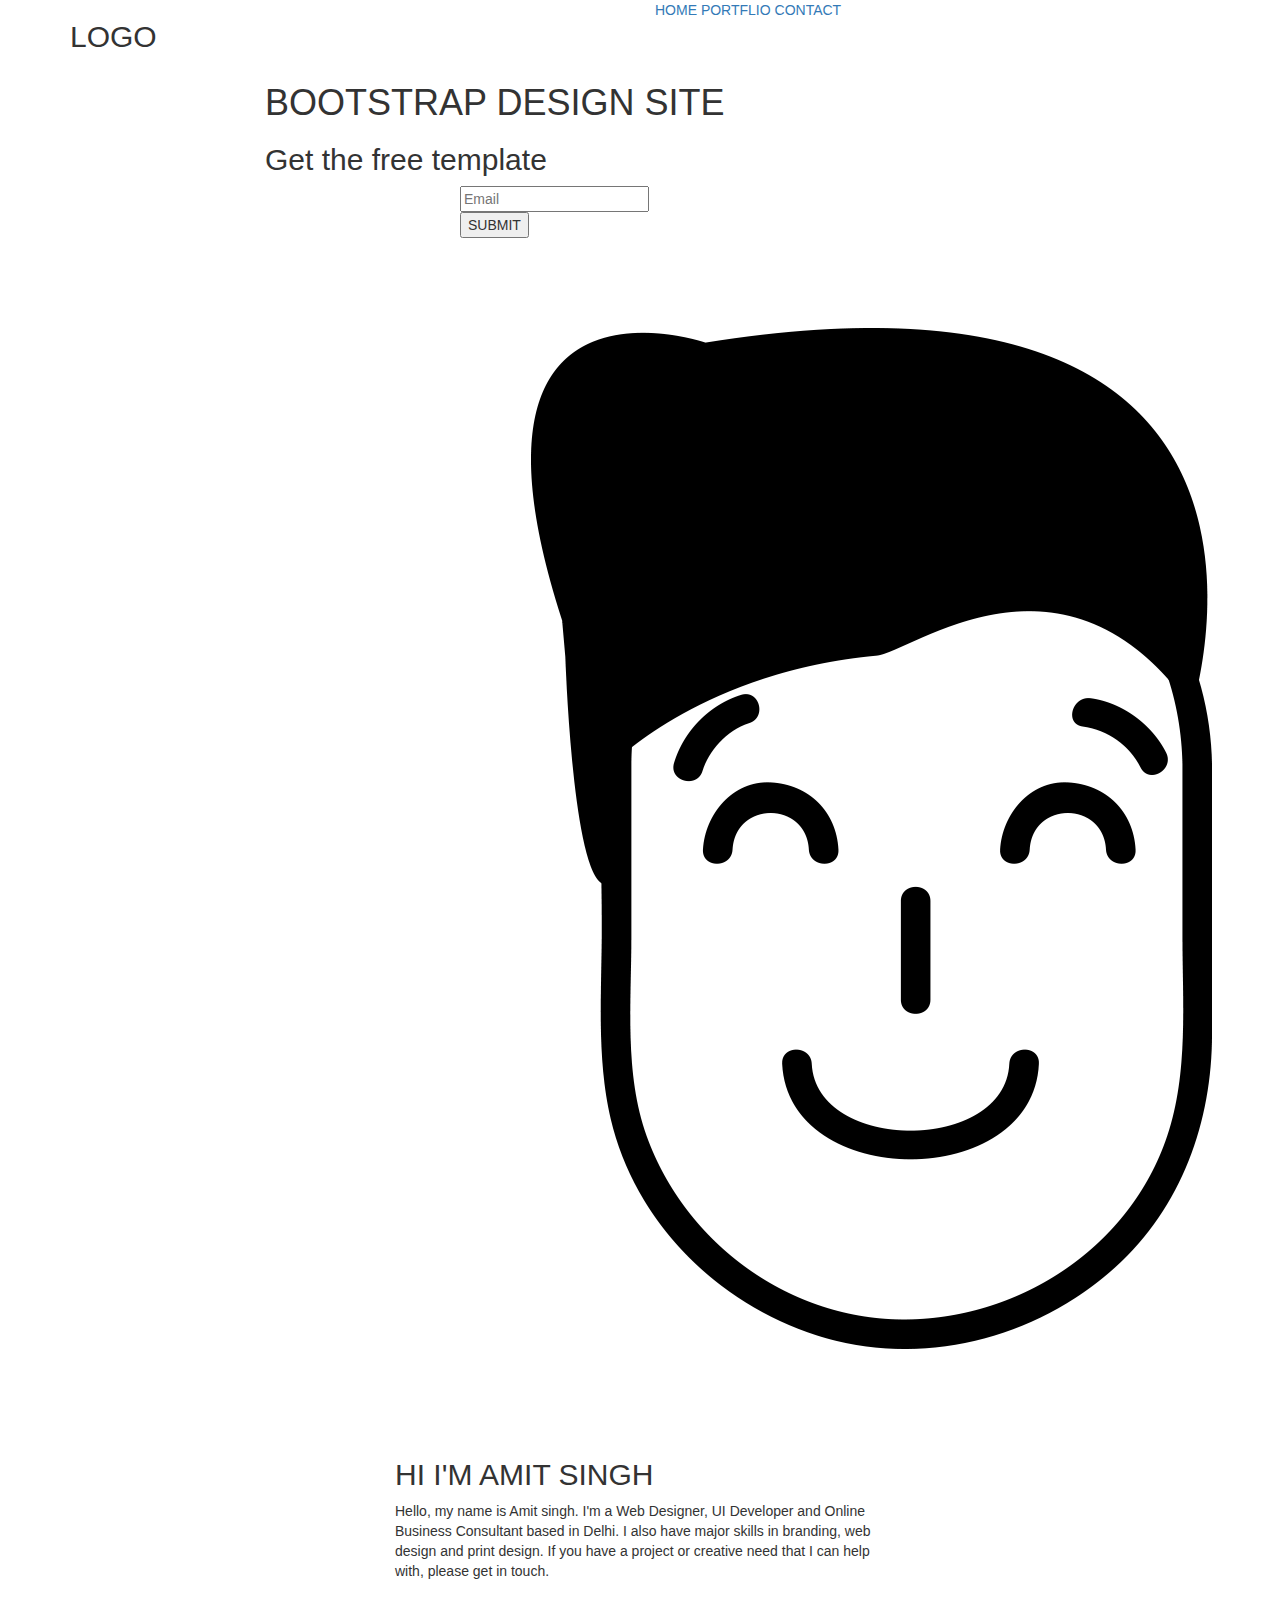
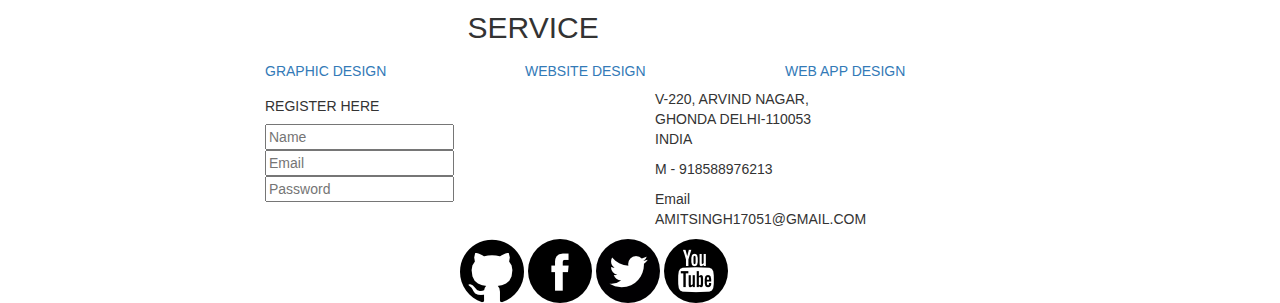
==== index.html @ af7ac9ce "Update index.html" ====
<!DOCTYPE html>
<html lang="en">
<head>
    <meta charset="UTF-8">
    <meta name="viewport" content="width=device-width, initial-scale=1">
    <title>Document</title>
    <link rel="stylesheet" href="style\bootstrap.min.css">
    <link rel="stylesheet" href="style\Style.css">
</head>
<body>
    
    <div class="backgroun-overlay">
        <div class="container">
            <div class="row">
                <div class="col-md-4">
                    <div class="logo">
                        <h2>LOGO</h2>
                    </div>
                </div>


                <div class="col-lg-6 col-md-offset-2">
                    <div class="nav">
                        <a href="#">HOME</a>
                        <a href="#">PORTFLIO</a>
                        <a href="#">CONTACT</a>
                    </div>
                </div>
            </div>

            <div class="row">
                <div class="col-sm-8 col-sm-offset-2 ">
                    <div class="header-box">
                        <h1>BOOTSTRAP DESIGN SITE</h1>
                        <h2>Get the free template</h2>
                        <div class="row">
                            <div class="col-sm-6 col-sm-offset-3">
                                <input type="text" placeholder="Email">
                            </div>
                            <div class="col-sm-6 col-sm-offset-3">
                                <button type="submit">SUBMIT</button>
                            </div>
                        </div>
                        
                    </div> 
                 </div>
            </div>
        </div>
    </div>



    <div class="container">
        <div class="row">
            <div class="col-sm-8 col-sm-offset-2">
                <div class="about">

                    <div class="row">
                        <div class="col-sm-8 col-sm-offset-2">
                            
                            <img src="asset/amit.png" alt="amit">
                            <h2>HI I'M AMIT SINGH</h2>
                            <p>Hello, my name is Amit singh. I'm a Web Designer, UI Developer and Online Business Consultant based in Delhi. I also have major skills in branding, web design and print design. If you have a project or creative need that I can help with, please get in touch.</p>
                   
                        </div>
                        
                    </div>
                    
                </div>
            </div>
        </div>
    </div>



    <div class="ser-background">
        <div class="container">
            <div class="row">
                <div class="col-sm-8 col-sm-offset-2">
                    <h2 class="col-sm-6 col-sm-offset-3">SERVICE</h2>
                    <div class="row">
                        <div class="box col-sm-4">
                            <h5 class="graphic-design"><a href="">GRAPHIC DESIGN</a></h5>
                        </div>

                        <div class="box col-sm-4">
                            <h5 class="web-design"><a href="">WEBSITE DESIGN</a></h5>
                        </div>

                        <div class="box col-sm-4">
                            <h5 class="webapp-design"><a href="">WEB APP DESIGN</a></h5>
                        </div>
                    </div>
                </div>
            </div>
        </div>
    </div>


    <div class="contact-background">
        <div class="container">
            <div class="row">
                <div class="col-sm-8 col-sm-offset-2">
                    <div class="row contact-sec">
                        <div class="col-sm-6 ">
                            <h5>REGISTER HERE</h5>
                            <input type="text" placeholder="Name" class="login">
                            <input type="text" placeholder="Email" class="login">
                            <input type="text" placeholder="Password" class="login">
                        </div>

                      
                        <div class="col-sm-4 ">
                            <div class="address">
                                <p class="address">V-220, ARVIND NAGAR,<br>GHONDA DELHI-110053 <br>INDIA</p>
                                <p>M - 918588976213</p>
                                <p>Email <br> AMITSINGH17051@GMAIL.COM</p>
                            </div> 
                        </div>
                    </div>
                </div>
            </div>
        </div>
    </div>


    <div class="footer">
        <div class="container">
            <div class="row">
                <div class="col-sm-4 col-sm-offset-4">
                    <div class="social-img">
                       
                            <img src="asset/github.png" alt="">
                       
                       
                            <img src="asset/facebook.png" alt="">
                     
                       
                            <img src="asset/twitter.png" alt="">
                 
                       
                            <img src="asset/youtube.png" alt="">
                       
                    </div>
                </div>
            </div>
        </div>
    </div>
</body>
</html>
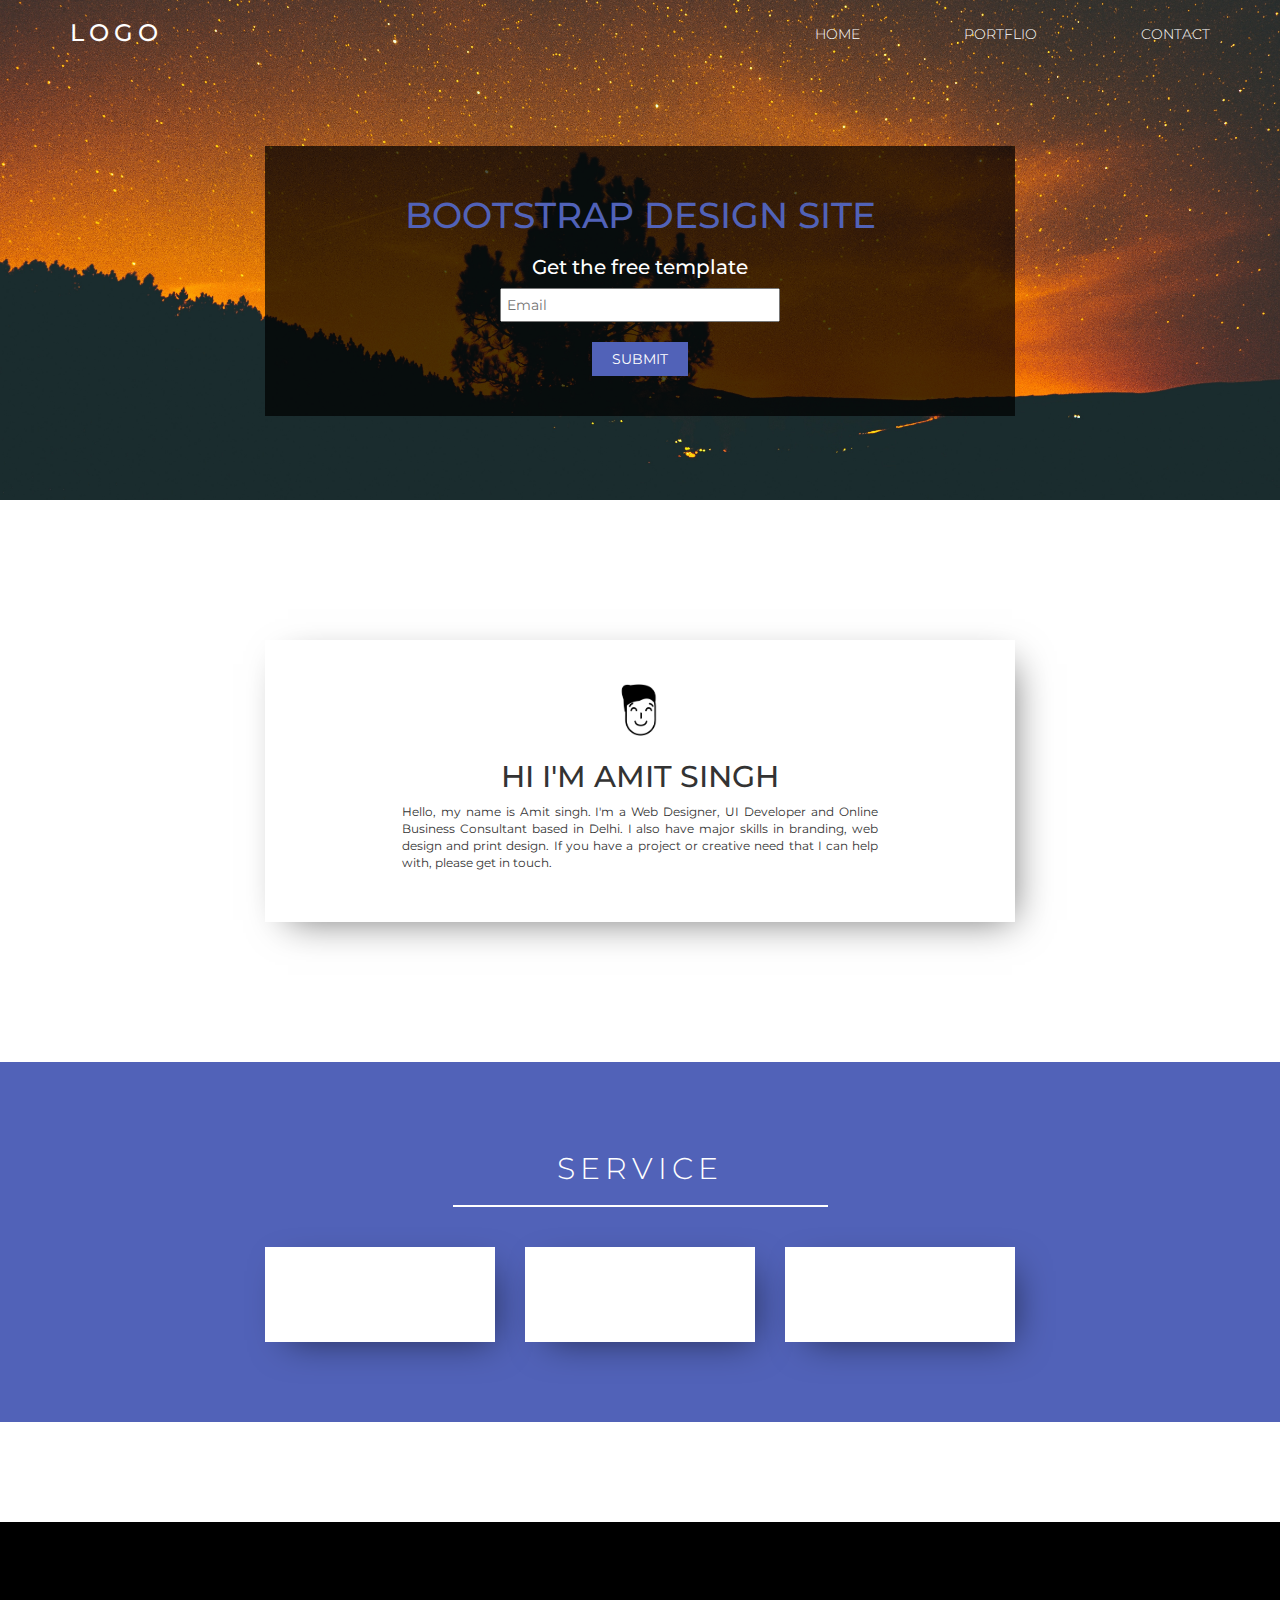
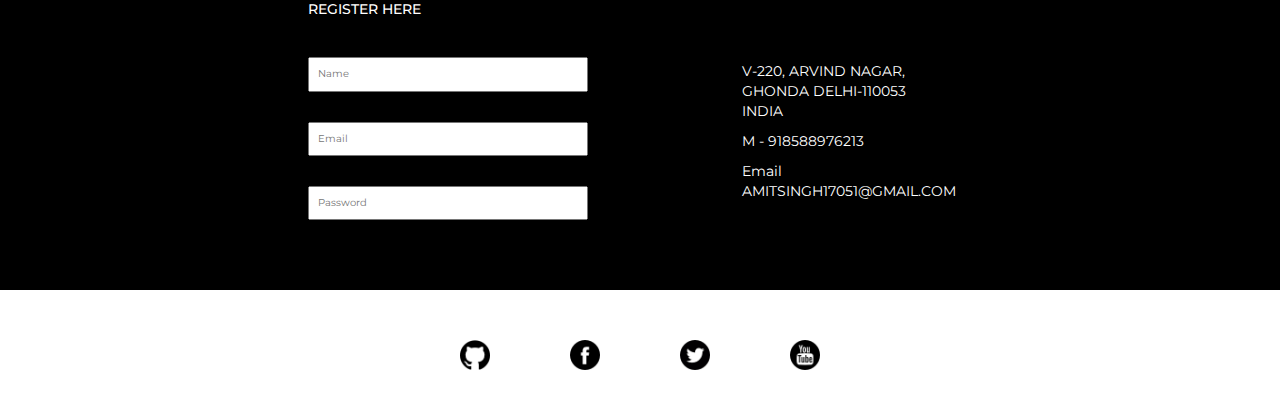
==== commit 784a68a2: "Update index.html" ====
--- a/index.html
+++ b/index.html
@@ -4,8 +4,218 @@
     <meta charset="UTF-8">
     <meta name="viewport" content="width=device-width, initial-scale=1">
     <title>Document</title>
-    <link rel="stylesheet" href="style\bootstrap.min.css">
-    <link rel="stylesheet" href="style\Style.css">
+    <link rel="stylesheet" href="style/bootstrap.min.css">
+    <link rel="stylesheet" href="style/Style.css">
+    
+    <style>
+    
+        @import url('https://fonts.googleapis.com/css?family=Montserrat');
+
+body {
+    font-family: 'Montserrat', sans-serif;
+}
+
+
+.backgroun-overlay{
+    background-image: url(asset/banner.jpg);
+    background-size: cover;
+    background-position: center;
+    width: 100%;
+    height:500px;
+    position: relative;
+}
+
+
+.logo {
+    color:white;
+}
+
+.logo h2 {
+    font-size:24px;
+    letter-spacing: 5px;
+}
+
+.nav {
+    text-align: right;
+    margin-top:24px;
+}
+
+
+.nav a {
+    margin-left:100px;
+    color:white;
+    font-size:14;
+    text-decoration: none;
+    font-weight: 300;
+}
+
+
+
+.header-box {
+    text-align: center;
+    margin:0px auto;
+    margin-top:90px;
+    background-color: rgba(0, 0, 0, 0.7); 
+}
+
+.header-box h1 {
+    padding-top:50px;
+    color:#5162b8;
+    font-size: 36px;
+}
+
+.header-box h2 {
+    font-size: 20px;
+    color:white;  
+}
+
+.header-box input {
+    width:280px;
+    padding:5px ;
+}
+
+.header-box button {
+    margin-top:20px;
+    margin-bottom:40px;
+    padding:7px 20px;
+    background-color: #5162b8;
+    border:none;
+    color:white;
+}
+
+
+.about {
+    background-color: white;
+    margin:140px 0px;;
+    padding:40px 10px;
+    text-align: center;
+    -webkit-box-shadow: 10px 11px 37px -13px rgba(0,0,0,0.57);
+    -moz-box-shadow: 10px 11px 37px -13px rgba(0,0,0,0.57);
+    box-shadow: 10px 11px 37px -13px rgba(0,0,0,0.57);
+}
+
+.about img {
+    width:50px;
+}
+
+.about p {
+    text-align: justify;
+    font-size: 1.2rem;
+}
+
+.ser-background {
+    background-color:#5162b8;
+    text-align: center;
+    
+}
+
+.ser-background h2 {
+    color:white;
+    font-weight: 300;
+    letter-spacing: 5px;
+    border-bottom:2px solid white;
+    padding:20px 0px;
+    margin-top:70px;
+    margin-bottom: 30px;
+}
+
+.box {
+    background-color: transparent;
+    margin-bottom:70px;
+    margin-top: 0px;
+    cursor: pointer;
+}
+.box h5 {
+    background-color: white;
+    padding:40px;
+     -webkit-box-shadow: 10px 11px 37px -13px rgba(0,0,0,0.57);
+    -moz-box-shadow: 10px 11px 37px -13px rgba(0,0,0,0.57);
+    box-shadow: 10px 11px 37px -13px rgba(0,0,0,0.57);
+}
+
+.box a {
+    text-decoration: none;
+}
+
+
+.web-design {
+    background-image: url('web-design.png');
+    background-size: cover;
+}
+
+.web-design a {
+    color:white;
+}
+
+
+.graphic-design {
+    background-image: url('graphic-design.png');
+    background-size: cover;
+}
+
+.graphic-design a {
+    color:white;
+}
+
+
+.webapp-design {
+    background-image: url('webapp-design.png');
+    background-size: cover;
+}
+
+.webapp-design a {
+    color:white;
+}
+
+.contact-background {
+    background-color:black;
+    margin-top:100px;
+    
+}
+
+.contact-sec {
+    margin-top : 70px;
+    margin-bottom : 70px;
+    display: flex;
+    flex-wrap: wrap;
+    justify-content: center;
+    align-items: center;
+    justify-content: space-between;
+}
+
+.contact-sec h5 {
+    color:white;
+}
+
+.contact-sec p {
+    color:white;
+}
+.contact-sec input {
+     width:280px;
+    padding:8px ;
+    margin-top:30px;
+    font-size: 10px;
+}
+
+.address {
+    padding-top:30px;
+}
+
+.footer {
+    margin:50px 0px;
+}
+
+.footer img {
+   width:30px;
+   height: 30px;
+}
+
+.social-img {
+    display: flex;
+    justify-content: space-between;
+}
+    
+    </style>
 </head>
 <body>
     
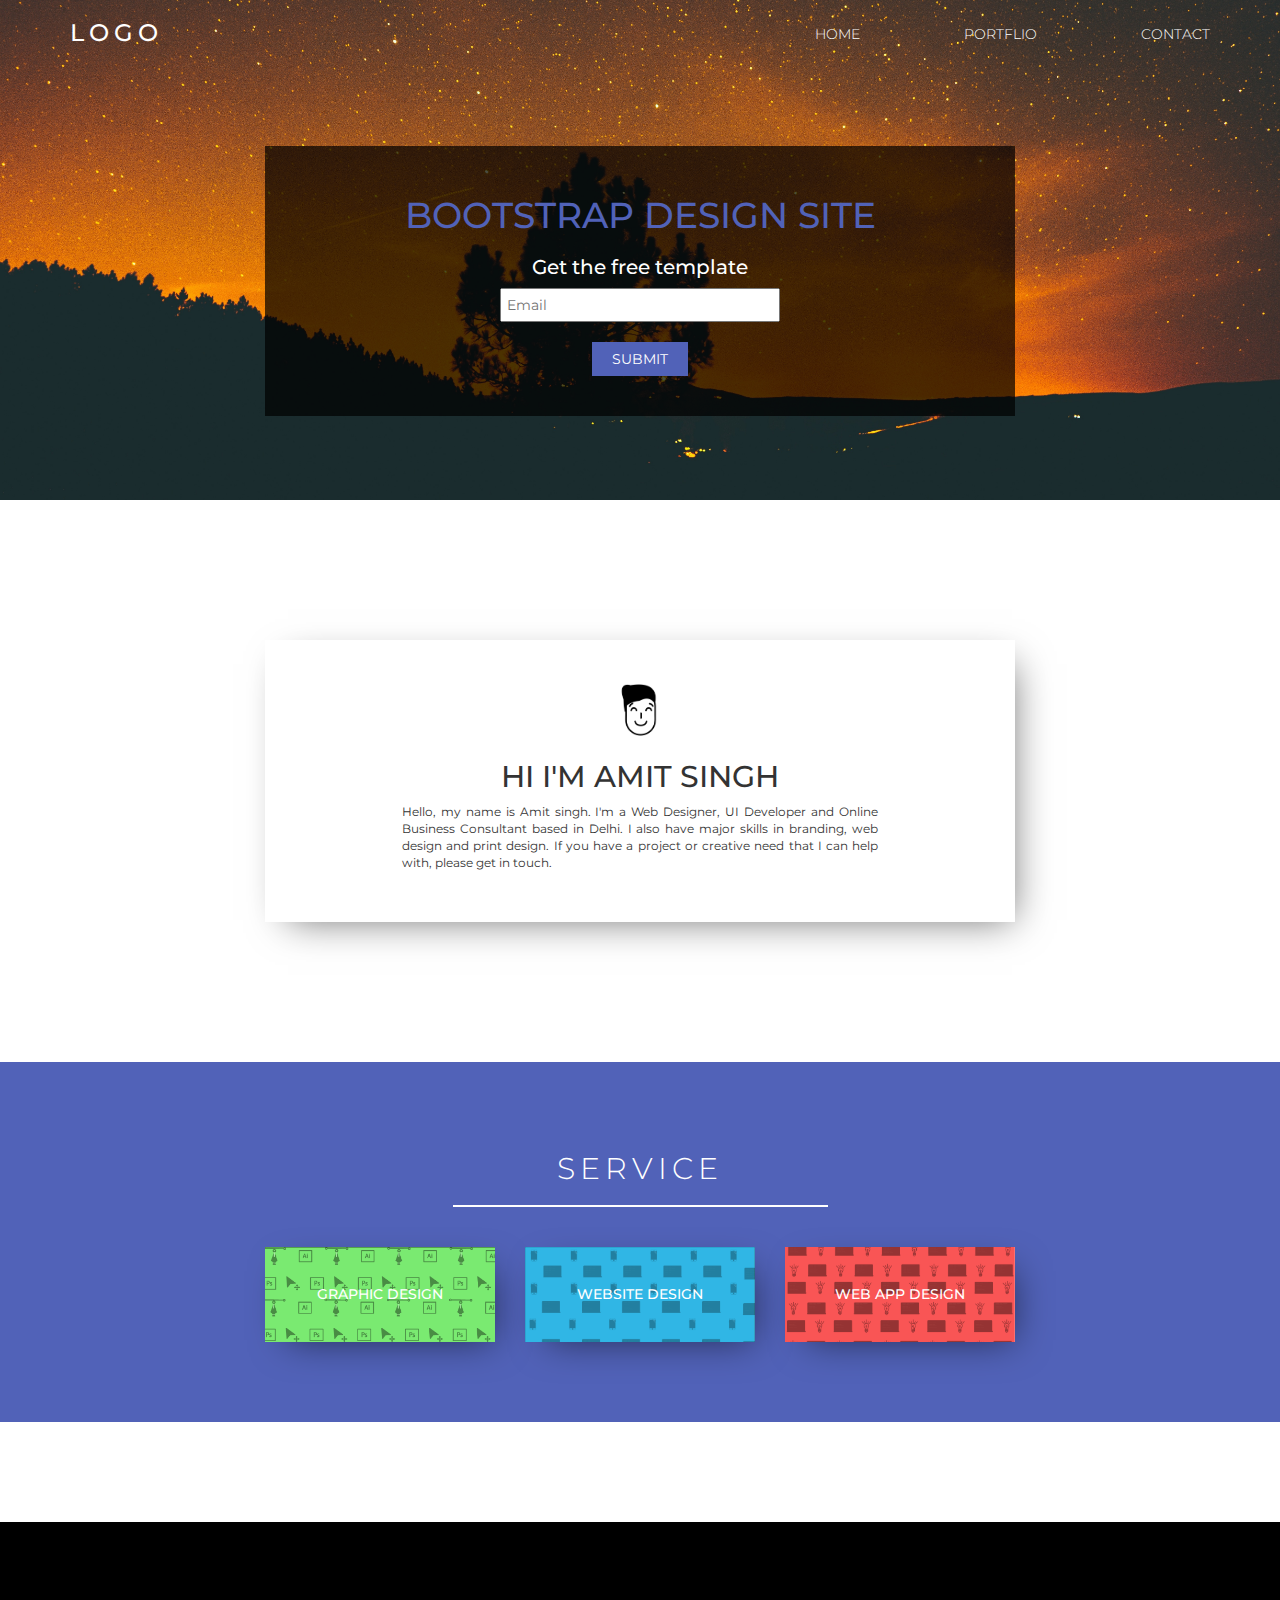
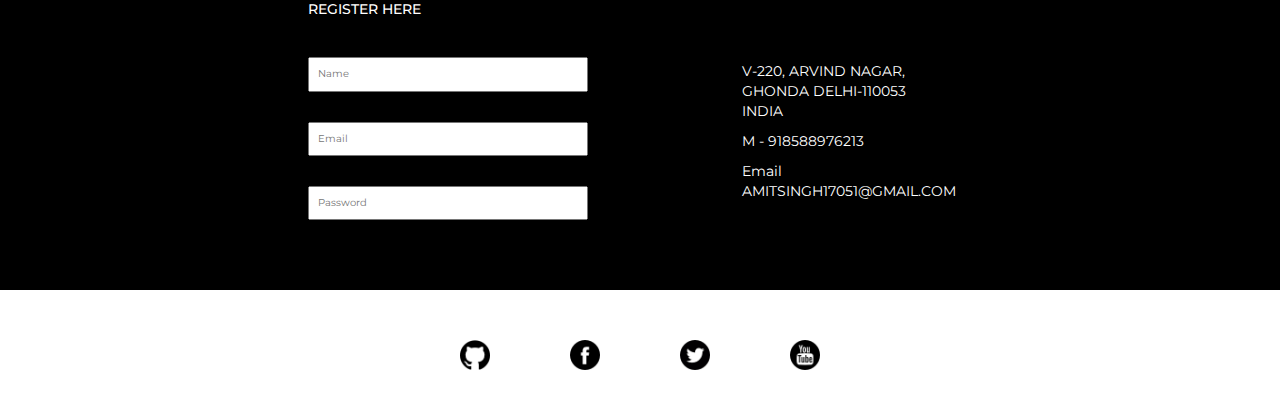
==== commit a4deb54e: "Update index.html" ====
--- a/index.html
+++ b/index.html
@@ -139,7 +139,7 @@
 
 
 .web-design {
-    background-image: url('web-design.png');
+    background-image: url('asset/web-design.png');
     background-size: cover;
 }
 
@@ -149,7 +149,7 @@
 
 
 .graphic-design {
-    background-image: url('graphic-design.png');
+    background-image: url('asset/graphic-design.png');
     background-size: cover;
 }
 
@@ -159,7 +159,7 @@
 
 
 .webapp-design {
-    background-image: url('webapp-design.png');
+    background-image: url('asset/webapp-design.png');
     background-size: cover;
 }
 
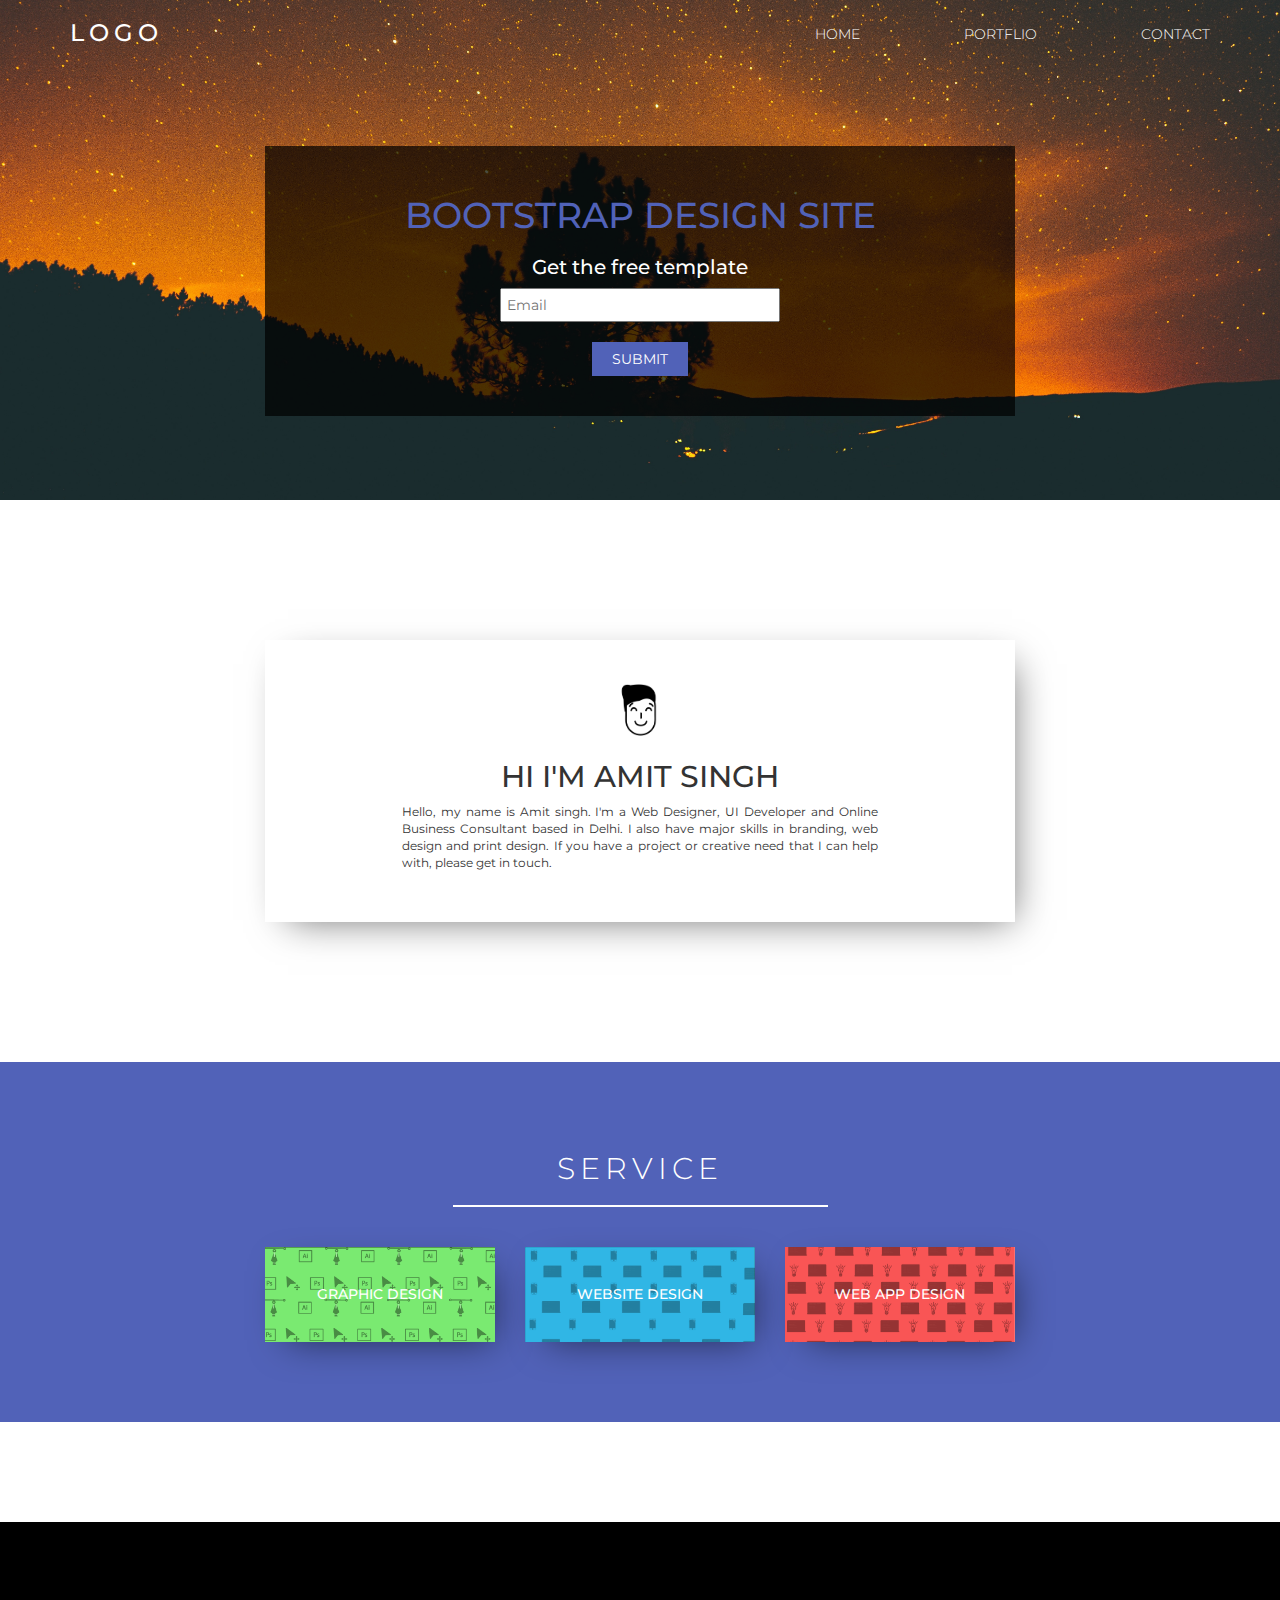
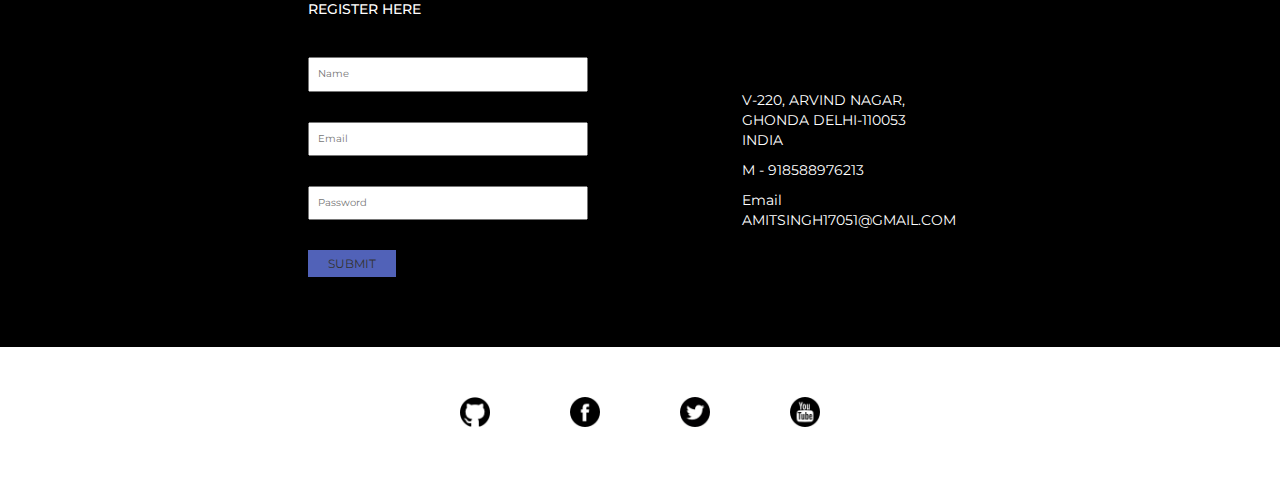
==== commit 6302fefa: "Update index.html" ====
--- a/index.html
+++ b/index.html
@@ -4,8 +4,7 @@
     <meta charset="UTF-8">
     <meta name="viewport" content="width=device-width, initial-scale=1">
     <title>Document</title>
-    <link rel="stylesheet" href="style/bootstrap.min.css">
-    <link rel="stylesheet" href="style/Style.css">
+    <link rel="stylesheet" href="https://maxcdn.bootstrapcdn.com/bootstrap/3.3.7/css/bootstrap.min.css" integrity="sha384-BVYiiSIFeK1dGmJRAkycuHAHRg32OmUcww7on3RYdg4Va+PmSTsz/K68vbdEjh4u" crossorigin="anonymous">
     
     <style>
     
@@ -118,6 +117,14 @@
     margin-top:70px;
     margin-bottom: 30px;
 }
+        
+.contact-sec button {
+    background-color: #5162b8;
+    border:none;
+    font-size: 12px;
+    padding:5px 20px;
+    margin-top: 30px;
+}
 
 .box {
     background-color: transparent;
@@ -139,7 +146,7 @@
 
 
 .web-design {
-    background-image: url('asset/web-design.png');
+    background-image: url(asset/web-design.png);
     background-size: cover;
 }
 
@@ -149,7 +156,7 @@
 
 
 .graphic-design {
-    background-image: url('asset/graphic-design.png');
+    background-image: url(asset/graphic-design.png);
     background-size: cover;
 }
 
@@ -159,7 +166,7 @@
 
 
 .webapp-design {
-    background-image: url('asset/webapp-design.png');
+    background-image: url(asset/webapp-design.png);
     background-size: cover;
 }
 
@@ -317,6 +324,7 @@
                             <input type="text" placeholder="Name" class="login">
                             <input type="text" placeholder="Email" class="login">
                             <input type="text" placeholder="Password" class="login">
+                            <button type="submit">SUBMIT</button> 
                         </div>
 
                       
